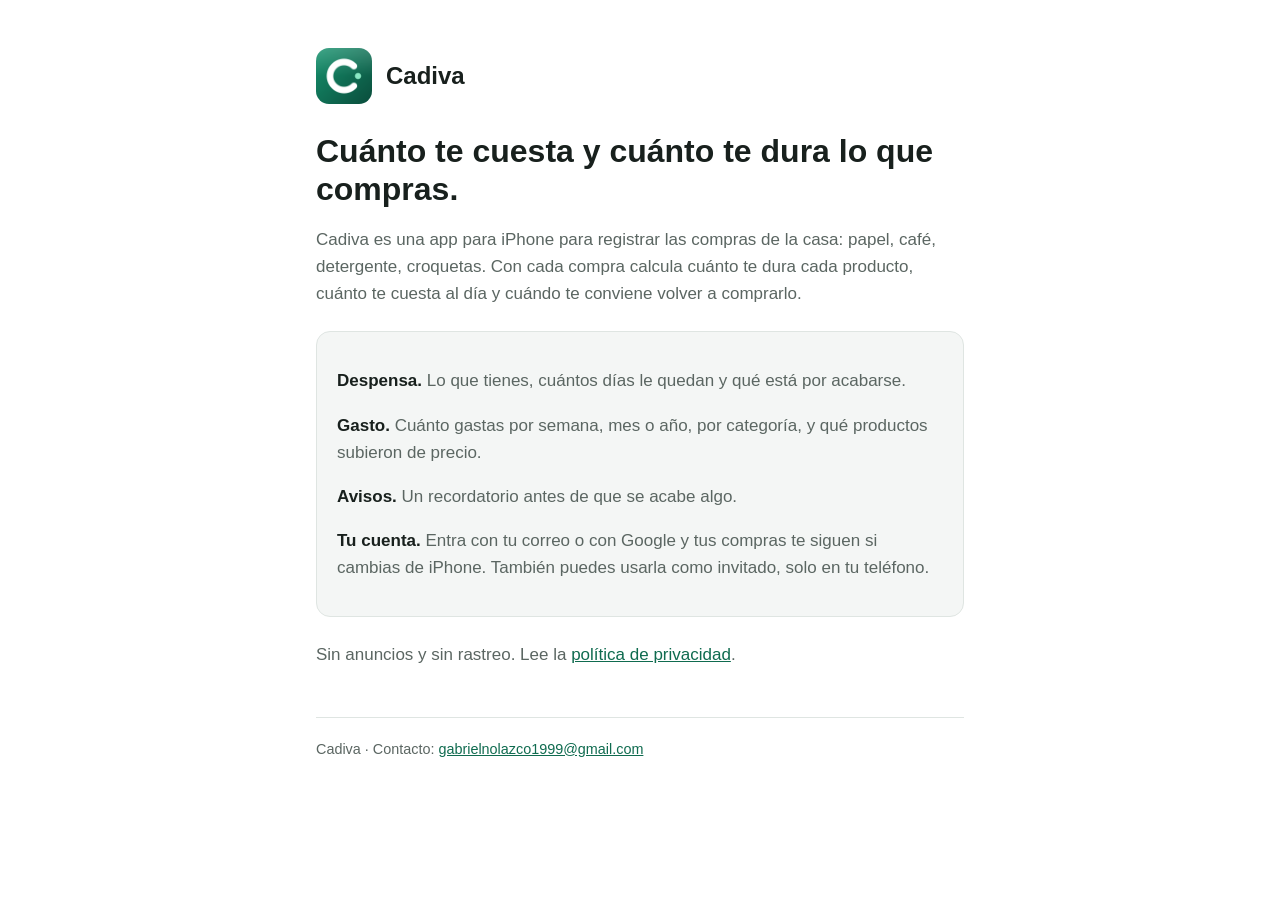
==== index.html @ 2b4cdc9a "Página de inicio y política de privacidad de Cadiva Co-Authored-By: Claude Opus 5.5 <noreply@anthrop" ====
<!doctype html>
<html lang="es-MX">
<head>
  <meta charset="utf-8">
  <meta name="viewport" content="width=device-width, initial-scale=1">
  <title>Cadiva</title>
  <meta name="description" content="Cadiva: cuánto te cuesta y cuánto te dura lo que compras.">
  <link rel="icon" href="icono.png">
  <link rel="stylesheet" href="estilo.css">
</head>
<body>
<main>
  <header>
    <img src="icono.png" alt="">
    <a href="./">Cadiva</a>
  </header>

  <h1>Cuánto te cuesta y cuánto te dura lo que compras.</h1>
  <p>Cadiva es una app para iPhone para registrar las compras de la casa: papel, café, detergente, croquetas. Con cada compra calcula cuánto te dura cada producto, cuánto te cuesta al día y cuándo te conviene volver a comprarlo.</p>

  <div class="tarjeta">
    <p><strong>Despensa.</strong> Lo que tienes, cuántos días le quedan y qué está por acabarse.</p>
    <p><strong>Gasto.</strong> Cuánto gastas por semana, mes o año, por categoría, y qué productos subieron de precio.</p>
    <p><strong>Avisos.</strong> Un recordatorio antes de que se acabe algo.</p>
    <p><strong>Tu cuenta.</strong> Entra con tu correo o con Google y tus compras te siguen si cambias de iPhone. También puedes usarla como invitado, solo en tu teléfono.</p>
  </div>

  <p>Sin anuncios y sin rastreo. Lee la <a href="privacidad.html">política de privacidad</a>.</p>

  <footer>
    Cadiva · Contacto: <a href="mailto:gabrielnolazco1999@gmail.com">gabrielnolazco1999@gmail.com</a>
  </footer>
</main>
</body>
</html>
---- estilo.css ----
:root {
  --fondo: #ffffff;
  --superficie: #f4f6f5;
  --texto: #18201d;
  --texto-secundario: #5b6662;
  --marca: #0f6b4f;
  --borde: #dfe5e2;
  color-scheme: light dark;
}
@media (prefers-color-scheme: dark) {
  :root {
    --fondo: #121816;
    --superficie: #1b2320;
    --texto: #eef3f1;
    --texto-secundario: #a3b0ab;
    --marca: #4fd1a1;
    --borde: #2a3430;
  }
}
* { box-sizing: border-box; }
body {
  margin: 0;
  background: var(--fondo);
  color: var(--texto);
  font: 17px/1.6 -apple-system, BlinkMacSystemFont, "Segoe UI", Roboto, sans-serif;
}
main { max-width: 680px; margin: 0 auto; padding: 48px 16px 64px; }
header { display: flex; align-items: center; gap: 14px; margin-bottom: 28px; }
header img { width: 56px; height: 56px; border-radius: 13px; }
header a { color: inherit; text-decoration: none; font-weight: 700; font-size: 1.5rem; }
h1 { font-size: 2rem; line-height: 1.2; margin: 0 0 12px; }
h2 { font-size: 1.2rem; margin: 32px 0 8px; }
p, li { color: var(--texto-secundario); }
strong { color: var(--texto); }
a { color: var(--marca); }
.tarjeta { background: var(--superficie); border: 1px solid var(--borde); border-radius: 14px; padding: 18px 20px; margin: 24px 0; }
footer { margin-top: 48px; padding-top: 20px; border-top: 1px solid var(--borde); font-size: .9rem; color: var(--texto-secundario); }
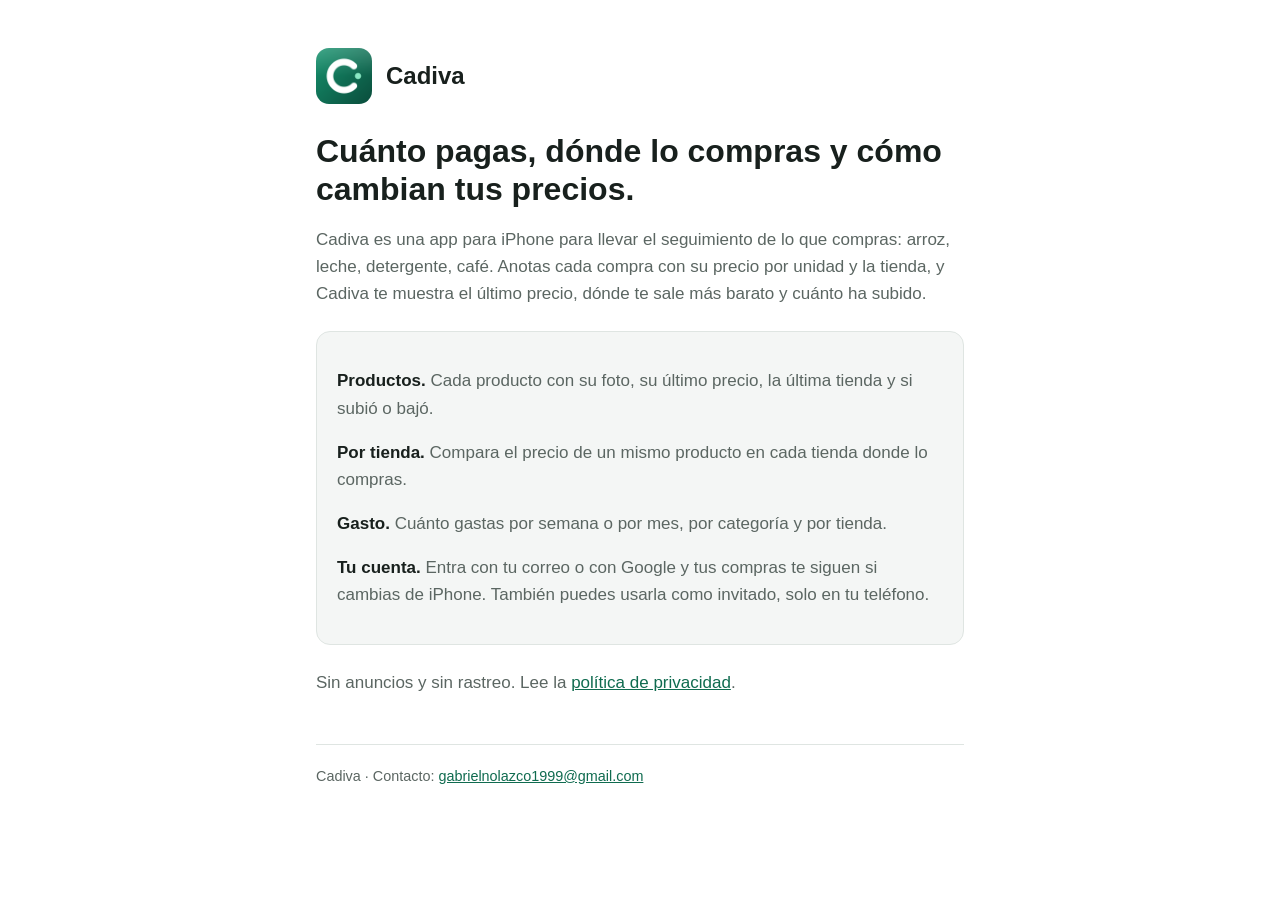
==== commit e4a5ea43: "Describir el enfoque en precios y tiendas; fotos en la política de privacidad Co-Authored-By: Claude" ====
--- a/index.html
+++ b/index.html
@@ -4,7 +4,7 @@
   <meta charset="utf-8">
   <meta name="viewport" content="width=device-width, initial-scale=1">
   <title>Cadiva</title>
-  <meta name="description" content="Cadiva: cuánto te cuesta y cuánto te dura lo que compras.">
+  <meta name="description" content="Cadiva: cuánto pagas, dónde lo compras y cómo cambian tus precios.">
   <link rel="icon" href="icono.png">
   <link rel="stylesheet" href="estilo.css">
 </head>
@@ -15,13 +15,13 @@
     <a href="./">Cadiva</a>
   </header>
 
-  <h1>Cuánto te cuesta y cuánto te dura lo que compras.</h1>
-  <p>Cadiva es una app para iPhone para registrar las compras de la casa: papel, café, detergente, croquetas. Con cada compra calcula cuánto te dura cada producto, cuánto te cuesta al día y cuándo te conviene volver a comprarlo.</p>
+  <h1>Cuánto pagas, dónde lo compras y cómo cambian tus precios.</h1>
+  <p>Cadiva es una app para iPhone para llevar el seguimiento de lo que compras: arroz, leche, detergente, café. Anotas cada compra con su precio por unidad y la tienda, y Cadiva te muestra el último precio, dónde te sale más barato y cuánto ha subido.</p>
 
   <div class="tarjeta">
-    <p><strong>Despensa.</strong> Lo que tienes, cuántos días le quedan y qué está por acabarse.</p>
-    <p><strong>Gasto.</strong> Cuánto gastas por semana, mes o año, por categoría, y qué productos subieron de precio.</p>
-    <p><strong>Avisos.</strong> Un recordatorio antes de que se acabe algo.</p>
+    <p><strong>Productos.</strong> Cada producto con su foto, su último precio, la última tienda y si subió o bajó.</p>
+    <p><strong>Por tienda.</strong> Compara el precio de un mismo producto en cada tienda donde lo compras.</p>
+    <p><strong>Gasto.</strong> Cuánto gastas por semana o por mes, por categoría y por tienda.</p>
     <p><strong>Tu cuenta.</strong> Entra con tu correo o con Google y tus compras te siguen si cambias de iPhone. También puedes usarla como invitado, solo en tu teléfono.</p>
   </div>
 
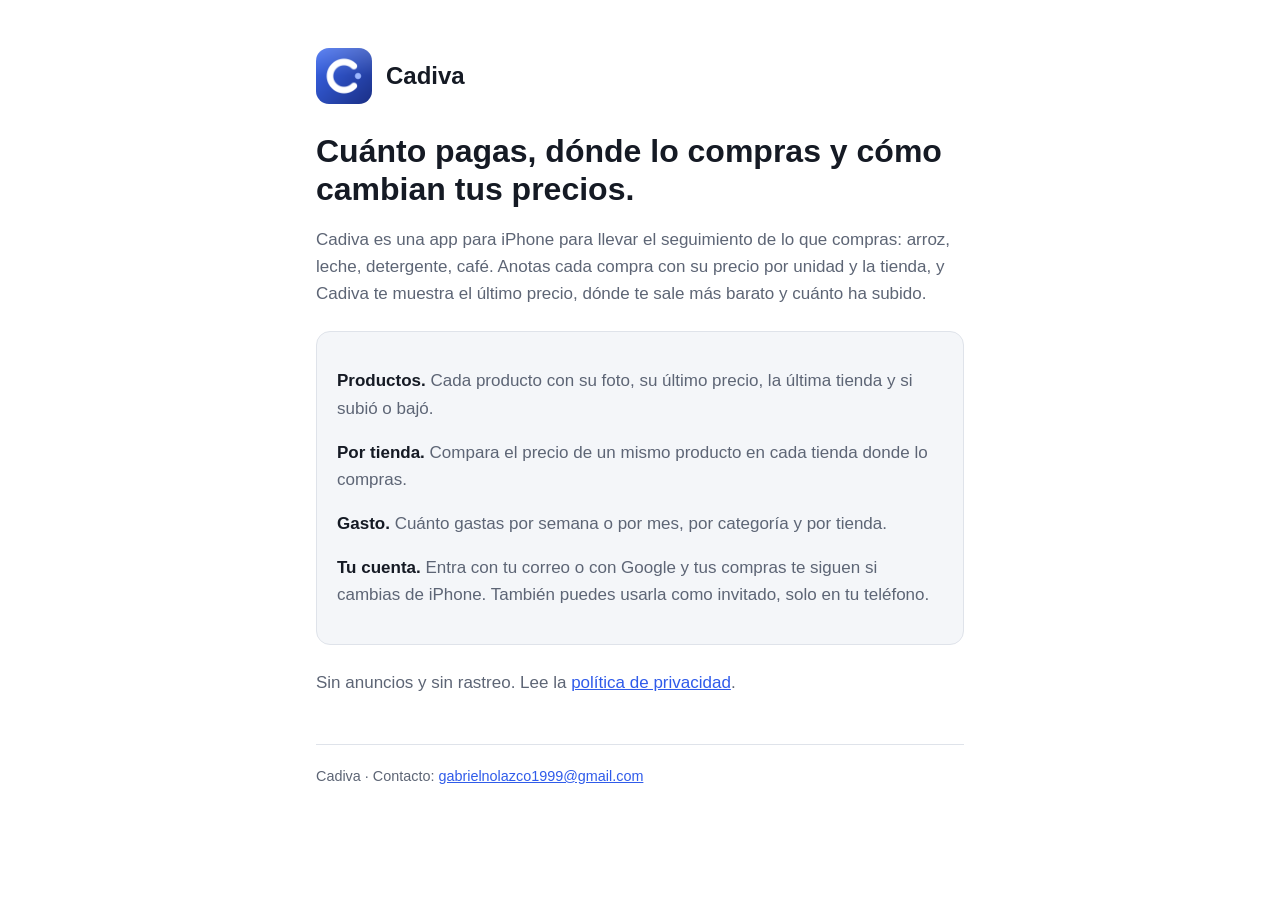
==== commit 3f0d7689: "Ícono y colores azules Co-Authored-By: Claude Opus 5.5 <noreply@anthropic.com>" ====
--- a/index.html
+++ b/index.html
@@ -1,5 +1,5 @@
 <!doctype html>
-<html lang="es-MX">
+<html lang="es-PE">
 <head>
   <meta charset="utf-8">
   <meta name="viewport" content="width=device-width, initial-scale=1">
--- a/estilo.css
+++ b/estilo.css
@@ -1,20 +1,20 @@
 :root {
   --fondo: #ffffff;
-  --superficie: #f4f6f5;
-  --texto: #18201d;
-  --texto-secundario: #5b6662;
-  --marca: #0f6b4f;
-  --borde: #dfe5e2;
+  --superficie: #f4f6f9;
+  --texto: #151a24;
+  --texto-secundario: #5d6575;
+  --marca: #2f5bea;
+  --borde: #dfe3ea;
   color-scheme: light dark;
 }
 @media (prefers-color-scheme: dark) {
   :root {
-    --fondo: #121816;
-    --superficie: #1b2320;
-    --texto: #eef3f1;
-    --texto-secundario: #a3b0ab;
-    --marca: #4fd1a1;
-    --borde: #2a3430;
+    --fondo: #0a0c11;
+    --superficie: #151922;
+    --texto: #eef1f7;
+    --texto-secundario: #98a1b3;
+    --marca: #7c9bff;
+    --borde: #252a36;
   }
 }
 * { box-sizing: border-box; }
